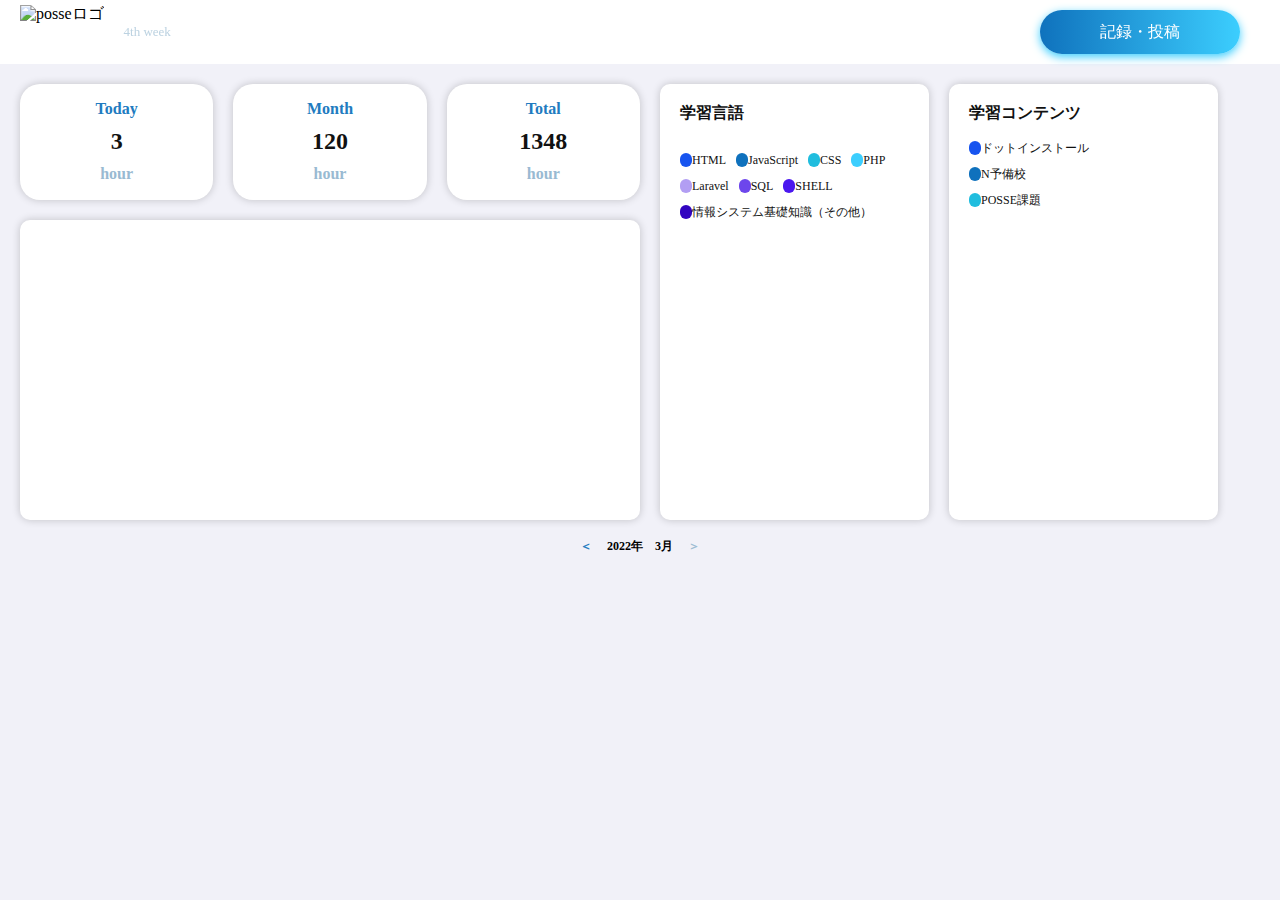
==== top.html @ ecd86b13 "コミット" ====
<!DOCTYPE html>
<html lang="ja">
<head>
    <meta charset="UTF-8">
    <meta http-equiv="X-UA-Compatible" content="IE=edge">
    <meta name="viewport" content="width=device-width, initial-scale=1.0">
    <title>posse課題-自主課題</title>
    <link rel="stylesheet" href="./style.css">
    <link rel="stylesheet" href="./reset.css">
</head>
<body>
    <!-- header -->
    <header class="header">
        <img class="header_img" src="./img/posse_logoのコピー.jpg" alt="posseロゴ">
        <span class="header_text">4th week</span>
        <button id="headerButton" class="header_button">記録・投稿</button>
    </header>
    <!-- header -->

    <!-- main -->
    <main class="main">
        <!-- 全体 -->
        <div class="container">
            <!-- 左側 -->
            <div class="column1">
                <!-- 左上側 -->
                <div class="wrapper1">
                    <ul class="item_contents">
                        <li class="item_label">Today</li>
                        <li class="item_number">3</li>
                        <li class="item_hour">hour</li>
                    </ul>
                    <ul class="item_contents">
                        <li class="item_label">Month</li>
                        <li class="item_number">120</li>
                        <li class="item_hour">hour</li>
                    </ul>
                    <ul class="item_contents">
                        <li class="item_label">Total</li>
                        <li class="item_number">1348</li>
                        <li class="item_hour">hour</li>
                    </ul>
                </div>
                <!-- 左下側 -->
                <div class="wrapper2">
                    <div id="barGraph" class="bar_graph" style="width:100%">
                    </div>
                </div>
            </div>
            <!-- 右側 -->
            <div class="column2">
                <!-- 右左側 -->
                <ul class="circle_graph circle_graph1">
                    <li class="item_title">学習言語</li>
                    <div id="langGraph" class="item_graph" style="width:100%">
                    </div>
                    <!-- <img class="item_graph" src="./img/スクリーンショット 2022-03-10 11.29.04.png" alt=""> -->
                    <ul class="lang">
                        <li class="lang_item lang_html">HTML</li>
                        <li class="lang_item lang_js">JavaScript</li>
                        <li class="lang_item lang_css">CSS</li>
                        <li class="lang_item lang_php">PHP</li>
                        <li class="lang_item lang_lara">Laravel</li>
                        <li class="lang_item lang_sql">SQL</li>
                        <li class="lang_item lang_shell">SHELL</li>
                        <li class="lang_item lang_others">情報システム基礎知識（その他）</li>
                    </ul>
                </ul>
                <!-- 右右側 -->
                <ul class="circle_graph circle_graph2">
                    <li class="item_title">学習コンテンツ</li>
                    <div id="contentGraph" class="item_graph" style="width:100%">
                    </div>
                    <!-- <img class="item_graph" src="./img/スクリーンショット 2022-03-10 12.21.45.png" alt=""> -->
                    <ul class="contents">
                        <li class="content content_dot">ドットインストール</li>
                        <li class="content content_nyobi">N予備校</li>
                        <li class="content content_posse">POSSE課題</li>
                    </ul>
                </ul>
            </div>
        </div>
        <!-- オーバーレイ -->
        <div id="overlay" class="overlay"></div>

        <!-- モーダルウィンドウ -->
        <div id="modal" class="modal">
            <!-- 閉じるボタン -->
            <div id="closeButton" class="close">×</div>
            <!-- 戻るボタン -->
            <!-- カレンダー画面でのみ表示 -->
            <div id="backButton" class="back">←</div>
            <!-- 記録画面 -->
            <div id="record" class="record">
                <div class="info">
                    <!-- 記録左側 -->
                    <div class="modal_column1">
                        <div class="wrapper_date">
                            <p class="date_text">学習日</p>
                            <p id="calendarBox" class="date_calendar"></p>
                        </div>
                        <div class="wrapper_contents">
                            <p class="contents_text">学習コンテンツ（複数選択可）</p>
                            <ul class="contents">
                                <li name="check_item" class="content_item" onclick='addCheck(0)'>N予備校</li>
                                <li name="check_item" class="content_item" onclick='addCheck(1)'>ドットインストール</li>
                                <li name="check_item" class="content_item" onclick='addCheck(2)'>POSSE課題</li>
                            </ul>
                        </div>
                        <div class="wrapper_langs">
                            <p class="langs_text">学習言語（複数選択可）</p>
                            <ul class="langs_list">
                                <li name="check_item" class="lang_item" onclick='addCheck(3)'>CSS</li>
                                <li name="check_item" class="lang_item" onclick='addCheck(4)'>HTML</li>
                                <li name="check_item" class="lang_item" onclick='addCheck(5)'>JavaScript</li>
                                <li name="check_item" class="lang_item" onclick='addCheck(6)'>PHP</li>
                                <li name="check_item" class="lang_item" onclick='addCheck(7)'>Laravel</li>
                                <li name="check_item" class="lang_item" onclick='addCheck(8)'>SQL</li>
                                <li name="check_item" class="lang_item" onclick='addCheck(9)'>SHELL</li>
                                <li name="check_item" class="lang_item" onclick='addCheck(10)'>情報システム基礎知識（その他）</li>
                            </ul>
                        </div>
                    </div>
                    <!-- 記録右側 -->
                    <div class="modal_column2">
                        <div class="wrapper_time">
                            <p class="time_text">学習時間</p>
                            <input class="time_textarea"></input>
                        </div>
                        <div class="wrapper_twitter">
                            <p class="twitter_text">Twitter用コメント</p>
                            <textarea class="twitter_textarea" minlength="1" maxlength="140"></textarea>
                        
                        </div>
                        <p id="twitterShareButton" name="check_item" class="twitter_check" onclick='addCheck("11")'>Twitterにシェアする</p>
                    </div>
                </div>
                <button id="modalButton" class="header_button"><a href="" target="_blank">記録・投稿</a></button>
            </div>
            <!-- カレンダー画面 -->
            <div id="calendarWrapper" class="calendar_wrapper">
                <button class="cal_left" onclick="prev()">＜</button>
                <span id="calDate" class="cal_date"></span>
                <button class="cal_right" onclick="next()">＞</button>
                <div id="calendar" class="calendar"></div>
                <button id="calendarButton" class="header_button">決定</button>
            </div>
            <!-- ローディング画面 -->
            <div id="load" class="load">
                <img src="./img/D1FB273F-7C3B-4F47-A255-F97C61E49253.jpeg" alt="">
            </div>
            <!-- 投稿完了画面 -->
            <div id="complete" class="complete">
                <img src="./img/2AE8BD05-5028-4852-9478-F5CC79CCEF29.jpeg" alt="">
            </div>
        </div>
        <!-- エラー画面 -->
        <div id="error" class="error">
            <img src="./img/スクリーンショット 2022-03-24 19.53.33.png" alt="">
        </div>
    </main>
    <!-- main -->

    <!-- footer -->
    <footer class="footer">
        <span class="footer_left">＜</span>
        <span id="footerDate" class="footer_date">2022年　3月</span>
        <span class="footer_right">＞</span>
        <div class="footer_wrapper">
            <button id="footerButton" class="header_button">記録・投稿</button>
        </div>
    </footer>
    <!-- footer -->
    <script type="text/javascript" src="https://www.gstatic.com/charts/loader.js"></script>
    <script src="./script.js"></script>
</body>
</html>
---- style.css ----
@charset "UTF-8";
html {
  background-color: #f1f1f8;
}

.header {
  position: fixed;
  display: flex;
  align-items: center;
  top: 0;
  left: 0;
  width: 100%;
  height: 64px;
  padding: 5px 40px 5px 20px;
  background-color: #ffffff;
  z-index: 1;
}
.header .header_img {
  height: 54px;
  -o-object-fit: cover;
     object-fit: cover;
}
.header .header_text {
  font-size: 13px;
  color: #bcd2e1;
  margin-left: 20px;
  background-color: #ffffff;
}
.header .header_button {
  width: 200px;
  height: 44px;
  text-align: center;
  border-radius: 27px;
  background: linear-gradient(to right, #0f72bd, #3ccefe);
  color: #ffffff;
  margin-left: auto;
  box-shadow: 0 3px 10px #3ccefe;
}
@media screen and (max-width: 768px) {
  .header .header_button {
    display: none;
  }
}
.header .header_button:hover {
  opacity: 0.8;
}

.container {
  display: flex;
  flex-wrap: wrap;
  -moz-column-gap: 20px;
       column-gap: 20px;
  -moz-column-count: 2;
       column-count: 2;
  flex-direction: row;
  width: 100%;
  padding: 20px;
  padding-top: 84px;
}
.container .column1 {
  width: 50%;
  display: flex;
  flex-direction: column;
}
@media screen and (max-width: 768px) {
  .container .column1 {
    width: 100%;
    margin-left: 0;
  }
}
.container .column1 .wrapper1 {
  width: 100%;
  display: flex;
  flex-wrap: wrap;
  flex-direction: row;
  justify-content: space-between;
}
.container .column1 .wrapper1 .item_contents {
  width: calc((100% - 40px) / 3);
  box-shadow: 0 0 8px rgba(0, 0, 0, 0.2);
  text-align: center;
  padding: 16px;
  border-radius: 20px;
  list-style: none;
  background-color: #ffffff;
  background-clip: padding-box;
  font-size: 16px;
}
@media screen and (max-width: 768px) {
  .container .column1 .wrapper1 .item_contents {
    width: 30%;
  }
}
.container .column1 .wrapper1 .item_contents .item_label {
  color: #217bc0;
  font-size: 1em;
  font-weight: bold;
  margin-bottom: 0.6em;
  border-radius: 10px 10px 0px 0px;
  background-color: #ffffff;
}
@media screen and (max-width: 768px) {
  .container .column1 .wrapper1 .item_contents .item_label {
    font-size: 14px;
  }
}
.container .column1 .wrapper1 .item_contents .item_number {
  color: #111111;
  font-size: 1.5em;
  font-weight: bold;
  background-color: #ffffff;
}
@media screen and (max-width: 768px) {
  .container .column1 .wrapper1 .item_contents .item_number {
    font-size: 28px;
  }
}
.container .column1 .wrapper1 .item_contents .item_hour {
  color: #99bad2;
  font-size: 1em;
  font-weight: bold;
  margin-top: 0.6em;
  background-color: #ffffff;
  border-radius: 0px 0px 10px 10px;
}
@media screen and (max-width: 768px) {
  .container .column1 .wrapper1 .item_contents .item_hour {
    font-size: 14px;
  }
}
.container .column1 .wrapper2 {
  margin-top: 20px;
}
.container .column1 .wrapper2 .bar_graph {
  width: 100%;
  height: 300px;
  padding: 10px;
  padding-right: -300px;
  border-radius: 10px;
  background-color: #ffffff;
  box-shadow: 0 0 8px rgba(0, 0, 0, 0.2);
}
.container .column2 {
  width: 45%;
  display: flex;
  flex-wrap: wrap;
  -moz-column-gap: 20px;
       column-gap: 20px;
  -moz-column-count: 2;
       column-count: 2;
  flex-direction: row;
  justify-content: space-between;
}
@media screen and (max-width: 768px) {
  .container .column2 {
    width: 100%;
    margin-top: 20px;
  }
}
.container .column2 .circle_graph {
  width: calc((100% - 20px) / 2);
  background-color: #ffffff;
  border-radius: 10px;
  box-shadow: 0 0 8px rgba(0, 0, 0, 0.2);
  list-style: none;
  padding: 20px;
}
.container .column2 .circle_graph .item_title {
  color: #111111;
  font-size: 100%;
  font-weight: bold;
  background-color: #ffffff;
}
.container .column2 .circle_graph .item_graph {
  width: calc(100% - 20px);
  margin-top: 20px;
}
@media screen and (max-width: 768px) {
  .container .column2 .circle_graph1 {
    order: 2;
  }
}
.container .column2 .circle_graph1 .lang {
  display: flex;
  flex-wrap: wrap;
  flex-direction: row;
  color: #111111;
  font-size: 12px;
  background-color: #ffffff;
  margin-top: 8px;
  list-style: none;
}
@media screen and (max-width: 768px) {
  .container .column2 .circle_graph1 .lang {
    width: 100%;
    font-size: 10px;
  }
}
.container .column2 .circle_graph1 .lang .lang_item {
  background-color: #ffffff;
  font-size: 1em;
  margin-top: 12px;
  margin-right: 10px;
}
.container .column2 .circle_graph1 .lang .lang_item::before {
  content: "・";
  width: 1.2em;
  height: 1.2em;
  border-radius: 1.2em;
}
.container .column2 .circle_graph1 .lang .lang_html::before {
  background-color: #1754ef;
  color: #1754ef;
}
.container .column2 .circle_graph1 .lang .lang_js::before {
  background-color: #0f71bd;
  color: #0f71bd;
}
.container .column2 .circle_graph1 .lang .lang_css::before {
  background-color: #20bdde;
  color: #20bdde;
}
.container .column2 .circle_graph1 .lang .lang_php::before {
  background-color: #3ccefe;
  color: #3ccefe;
}
.container .column2 .circle_graph1 .lang .lang_lara::before {
  background-color: #b29ef3;
  color: #b29ef3;
}
.container .column2 .circle_graph1 .lang .lang_sql::before {
  background-color: #6d46ec;
  color: #6d46ec;
}
.container .column2 .circle_graph1 .lang .lang_shell::before {
  background-color: #4a17ef;
  color: #4a17ef;
}
.container .column2 .circle_graph1 .lang .lang_others::before {
  background-color: #3105c0;
  color: #3105c0;
}
@media screen and (max-width: 768px) {
  .container .column2 .circle_graph2 {
    order: 1;
  }
}
.container .column2 .circle_graph2 .contents {
  color: #111111;
  font-size: 12px;
  margin-top: 8px;
  background-color: #ffffff;
  list-style: none;
}
@media screen and (max-width: 768px) {
  .container .column2 .circle_graph2 .contents {
    width: 100%;
    font-size: 10px;
  }
}
.container .column2 .circle_graph2 .contents .content {
  background-color: #ffffff;
  font-size: 1em;
  margin-top: 12px;
}
.container .column2 .circle_graph2 .contents .content::before {
  content: "・";
  width: 1.2em;
  height: 1.2em;
  border-radius: 1.2em;
}
.container .column2 .circle_graph2 .contents .content_dot::before {
  background-color: #1754ef;
  color: #1754ef;
}
.container .column2 .circle_graph2 .contents .content_nyobi::before {
  background-color: #0f71bd;
  color: #0f71bd;
}
.container .column2 .circle_graph2 .contents .content_posse::before {
  background-color: #20bdde;
  color: #20bdde;
}

.overlay {
  /* 位置を固定 */
  position: fixed;
  top: 0;
  left: 0;
  /* 画面いっぱいに広がるようにする */
  width: 100%;
  height: 100vh;
  /* rgbaを使って60%の黒いオーバーレイにする */
  background: rgba(0, 0, 0, 0.6);
  /* デフォルトでは見えないようにする */
  opacity: 0;
  visibility: hidden;
  /* 表示する際の変化の所要時間 */
  transition: 0.3s;
  z-index: 1;
}
.overlay.active {
  /* activeクラスがついたときにオーバーレイを表示する */
  opacity: 1;
  visibility: visible;
}
.overlay.disable {
  pointer-events: none;
}

.modal {
  width: 90%;
  height: 500px;
  padding: 46px 56px 56px 56px;
  background-color: #ffffff;
  /* 位置の調整(真ん中に表示) */
  position: fixed;
  top: 50%;
  left: 50%;
  transform: translate(-50%, -50%);
  /* デフォルトでは非表示にしておく */
  opacity: 0;
  visibility: hidden;
  /* 表示の変化にかかる時間 */
  transition: 0.3s;
  border-radius: 20px;
  z-index: 2;
}
@media screen and (max-width: 768px) {
  .modal {
    width: 100%;
    height: 100%;
    padding: 20px 20px 20px 20px;
    margin-top: 46px;
    overflow: auto;
  }
}
.modal.active {
  opacity: 1;
  visibility: visible;
}
.modal .close {
  display: none;
  position: absolute;
  top: 10px;
  right: 20px;
  cursor: pointer;
  width: 20px;
  text-align: center;
  padding-bottom: 2px;
  border-radius: 20px;
  background-color: #f1f1f8;
}
.modal .close.active {
  display: block;
}
.modal .close.disable {
  pointer-events: none;
}
.modal .back {
  display: none;
  position: absolute;
  top: 12px;
  left: 20px;
  cursor: pointer;
  width: 20px;
  text-align: center;
  padding-bottom: 2px;
  border-radius: 20px;
  background-color: #f1f1f8;
}
.modal .back.active {
  display: block;
}
.modal .record {
  width: 100%;
  height: 100%;
  display: none;
}
@media screen and (max-width: 768px) {
  .modal .record {
    overflow: scroll;
  }
}
.modal .record.active {
  display: block;
}
.modal .record .info {
  display: flex;
  flex-wrap: wrap;
  -moz-column-gap: 40px;
       column-gap: 40px;
  -moz-column-count: 2;
       column-count: 2;
  flex-direction: row;
}
.modal .record .info .modal_column1 {
  width: calc((100% - 40px) / 2);
}
@media screen and (max-width: 768px) {
  .modal .record .info .modal_column1 {
    width: 100%;
  }
}
.modal .record .info .modal_column1 .wrapper_date .date_text {
  font-size: 13px;
  font-weight: bold;
}
.modal .record .info .modal_column1 .wrapper_date .date_calendar {
  width: 100%;
  height: 56px;
  border-radius: 10px;
  background-color: #f5f5f8;
  display: flex;
  margin-top: 10px;
  padding-left: 20px;
  align-items: center;
}
.modal .record .info .modal_column1 .wrapper_contents {
  margin-top: 24px;
}
.modal .record .info .modal_column1 .wrapper_contents .contents_text {
  font-size: 13px;
  font-weight: bold;
}
.modal .record .info .modal_column1 .wrapper_contents .contents {
  display: flex;
  flex-wrap: wrap;
  flex-direction: row;
  margin-top: 2px;
}
.modal .record .info .modal_column1 .wrapper_contents .contents .content_item {
  font-size: 13px;
  background-color: #f5f5f8;
  border-radius: 13px;
  padding: 5px 8px;
  margin-right: 8px;
  margin-top: 8px;
  position: relative;
}
.modal .record .info .modal_column1 .wrapper_contents .contents .content_item::before {
  content: "・";
  font-size: 16px;
  background-color: #cccccc;
  color: #cccccc;
  border-radius: 16px;
}
.modal .record .info .modal_column1 .wrapper_contents .contents .content_item::after {
  content: "";
  display: block;
  position: absolute;
  top: 11px;
  left: 11px;
  width: 10px;
  height: 5px;
  border-left: 2px solid #ffffff;
  border-bottom: 2px solid #ffffff;
  transform: rotate(-45deg);
}
.modal .record .info .modal_column1 .wrapper_contents .contents .content_item.active {
  background-color: #e7f5ff;
}
.modal .record .info .modal_column1 .wrapper_contents .contents .content_item.active::before {
  background-color: #0f71bd;
  color: #0f71bd;
}
.modal .record .info .modal_column1 .wrapper_langs {
  margin-top: 24px;
}
.modal .record .info .modal_column1 .wrapper_langs .langs_text {
  font-size: 13px;
  font-weight: bold;
}
.modal .record .info .modal_column1 .wrapper_langs .langs_list {
  display: flex;
  flex-wrap: wrap;
  flex-direction: row;
  margin-top: 2px;
}
.modal .record .info .modal_column1 .wrapper_langs .langs_list .lang_item {
  font-size: 13px;
  background-color: #f5f5f8;
  border-radius: 13px;
  margin-right: 8px;
  padding: 5px 8px;
  margin-top: 8px;
  position: relative;
}
.modal .record .info .modal_column1 .wrapper_langs .langs_list .lang_item::before {
  content: "・";
  font-size: 16px;
  background-color: #cccccc;
  color: #cccccc;
  border-radius: 16px;
}
.modal .record .info .modal_column1 .wrapper_langs .langs_list .lang_item::after {
  content: "";
  display: block;
  position: absolute;
  top: 11px;
  left: 11px;
  width: 10px;
  height: 5px;
  border-left: 2px solid #ffffff;
  border-bottom: 2px solid #ffffff;
  transform: rotate(-45deg);
}
.modal .record .info .modal_column1 .wrapper_langs .langs_list .lang_item.active {
  background-color: #e7f5ff;
}
.modal .record .info .modal_column1 .wrapper_langs .langs_list .lang_item.active::before {
  background-color: #0f71bd;
  color: #0f71bd;
}
.modal .record .info .modal_column2 {
  width: calc((100% - 40px) / 2);
}
@media screen and (max-width: 768px) {
  .modal .record .info .modal_column2 {
    width: 100%;
  }
}
@media screen and (max-width: 768px) {
  .modal .record .info .modal_column2 .wrapper_time {
    margin-top: 24px;
  }
}
.modal .record .info .modal_column2 .wrapper_time .time_text {
  font-size: 13px;
  font-weight: bold;
}
.modal .record .info .modal_column2 .wrapper_time .time_textarea {
  width: 100%;
  height: 56px;
  border-radius: 10px;
  background-color: #f5f5f8;
  margin-top: 10px;
  padding-left: 20px;
  align-items: center;
}
.modal .record .info .modal_column2 .wrapper_twitter {
  margin-top: 24px;
}
.modal .record .info .modal_column2 .wrapper_twitter .twitter_text {
  font-size: 13px;
  font-weight: bold;
}
.modal .record .info .modal_column2 .wrapper_twitter .twitter_textarea {
  width: 100%;
  height: 125px;
  resize: none;
  border-radius: 10px;
  background-color: #f5f5f8;
  margin-top: 10px;
  padding: 13px;
}
.modal .record .info .modal_column2 .twitter_check {
  font-size: 13px;
  position: relative;
  margin: 10px 0px 15px 0px;
}
.modal .record .info .modal_column2 .twitter_check::before {
  content: "・";
  font-size: 19px;
  background-color: #cccccc;
  color: #cccccc;
  border-radius: 19px;
}
.modal .record .info .modal_column2 .twitter_check::before .active::before {
  background-color: #0f71bd;
}
.modal .record .info .modal_column2 .twitter_check::after {
  content: "";
  display: block;
  position: absolute;
  top: 7px;
  left: 5px;
  width: 10px;
  height: 5px;
  border-left: 2px solid #ffffff;
  border-bottom: 2px solid #ffffff;
  transform: rotate(-45deg);
}
.modal .record .info .modal_column2 .twitter_check.active {
  background-color: #e7f5ff;
}
.modal .record .info .modal_column2 .twitter_check.active::before {
  background-color: #0f71bd;
  color: #0f71bd;
}
.modal .record .header_button {
  width: 250px;
  height: 44px;
  text-align: center;
  border-radius: 27px;
  background: linear-gradient(to right, #0f72bd, #3ccefe);
  color: #ffffff;
  box-shadow: 0 3px 10px #3ccefe;
  display: block;
  left: 0;
  right: 0;
  margin: 22px auto;
}
.modal .record .header_button:hover {
  opacity: 0.8;
}
.modal .calendar_wrapper {
  position: fixed;
  top: 50%;
  left: 50%;
  transform: translate(-50%, -50%);
  text-align: center;
  padding: 40px 20px 20px 20px;
  width: 70%;
  display: none;
}
@media screen and (max-width: 768px) {
  .modal .calendar_wrapper {
    width: 100%;
    height: 100%;
  }
}
.modal .calendar_wrapper.active {
  display: block;
}
.modal .calendar_wrapper .cal_left {
  color: #287fc2;
}
.modal .calendar_wrapper .cal_date {
  margin: 0px 12px;
  font-weight: bold;
}
.modal .calendar_wrapper .cal_right {
  color: #9dbdd3;
}
.modal .calendar_wrapper .calendar {
  margin-top: 20px;
  width: 100%;
}
.modal .calendar_wrapper .calendar table {
  width: 100%;
}
.modal .calendar_wrapper .calendar table tbody tr .week {
  font-size: 10px;
  width: 30px;
  height: 20px;
  padding: 10px;
  text-align: center;
}
.modal .calendar_wrapper .calendar table tbody tr .today {
  font-size: 12px;
  width: 30px;
  height: 20px;
  padding: 10px;
}
.modal .calendar_wrapper .calendar table tbody tr .today.selected {
  background-color: #0f70be;
}
.modal .calendar_wrapper .calendar table tbody tr .other_date {
  font-size: 12px;
  width: 30px;
  height: 20px;
  padding: 10px;
}
.modal .calendar_wrapper .calendar table tbody tr .other_date.selected {
  background-color: #0f70be;
}
.modal .calendar_wrapper .header_button {
  width: 100px;
  height: 40px;
  text-align: center;
  border-radius: 27px;
  background: linear-gradient(to right, #0f72bd, #3ccefe);
  color: #ffffff;
  margin-top: 20px;
  margin-left: auto;
  box-shadow: 0 3px 10px #3ccefe;
}
.modal .calendar_wrapper .header_button:hover {
  opacity: 0.8;
}
.modal .load {
  position: fixed;
  top: 50%;
  left: 50%;
  transform: translate(-50%, -50%);
  display: none;
}
.modal .load.active {
  display: block;
}
.modal .load img {
  width: 300px;
  height: 300px;
  -o-object-fit: cover;
     object-fit: cover;
  -webkit-animation: 1s linear infinite rotation;
          animation: 1s linear infinite rotation;
}
@-webkit-keyframes rotation {
  0% {
    transform: rotate(0);
  }
  100% {
    transform: rotate(360deg);
  }
}
@keyframes rotation {
  0% {
    transform: rotate(0);
  }
  100% {
    transform: rotate(360deg);
  }
}
.modal .complete {
  position: fixed;
  top: 50%;
  left: 50%;
  transform: translate(-50%, -50%);
  display: none;
}
.modal .complete.active {
  display: block;
}
.modal .complete img {
  width: 300px;
  height: 300px;
}

.error {
  position: fixed;
  width: 100%;
  height: 100%;
  top: 50%;
  left: 50%;
  transform: translate(-50%, -50%);
  background-color: #f5f6f7;
  display: none;
}
.error.active {
  display: block;
}
.error img {
  width: 300px;
  height: 300px;
}

.footer {
  width: 100%;
  text-align: center;
  font-size: 12px;
  font-weight: bold;
}
.footer .footer_left {
  color: #287fc2;
}
.footer .footer_date {
  margin: 0px 12px;
}
.footer .footer_right {
  color: #9dbdd3;
}
.footer .footer_wrapper {
  display: flex;
  justify-content: center;
  display: none;
}
@media screen and (max-width: 768px) {
  .footer .footer_wrapper {
    display: block;
  }
}
.footer .footer_wrapper .header_button {
  width: 90vw;
  height: 7vh;
  text-align: center;
  border-radius: 27px;
  background: linear-gradient(to right, #0f72bd, #3ccefe);
  color: #ffffff;
  margin: 20px auto;
  box-shadow: 0 3px 10px #3ccefe;
}
.footer .footer_wrapper .header_button:hover {
  opacity: 0.8;
}
/*# sourceMappingURL=style.css.map */
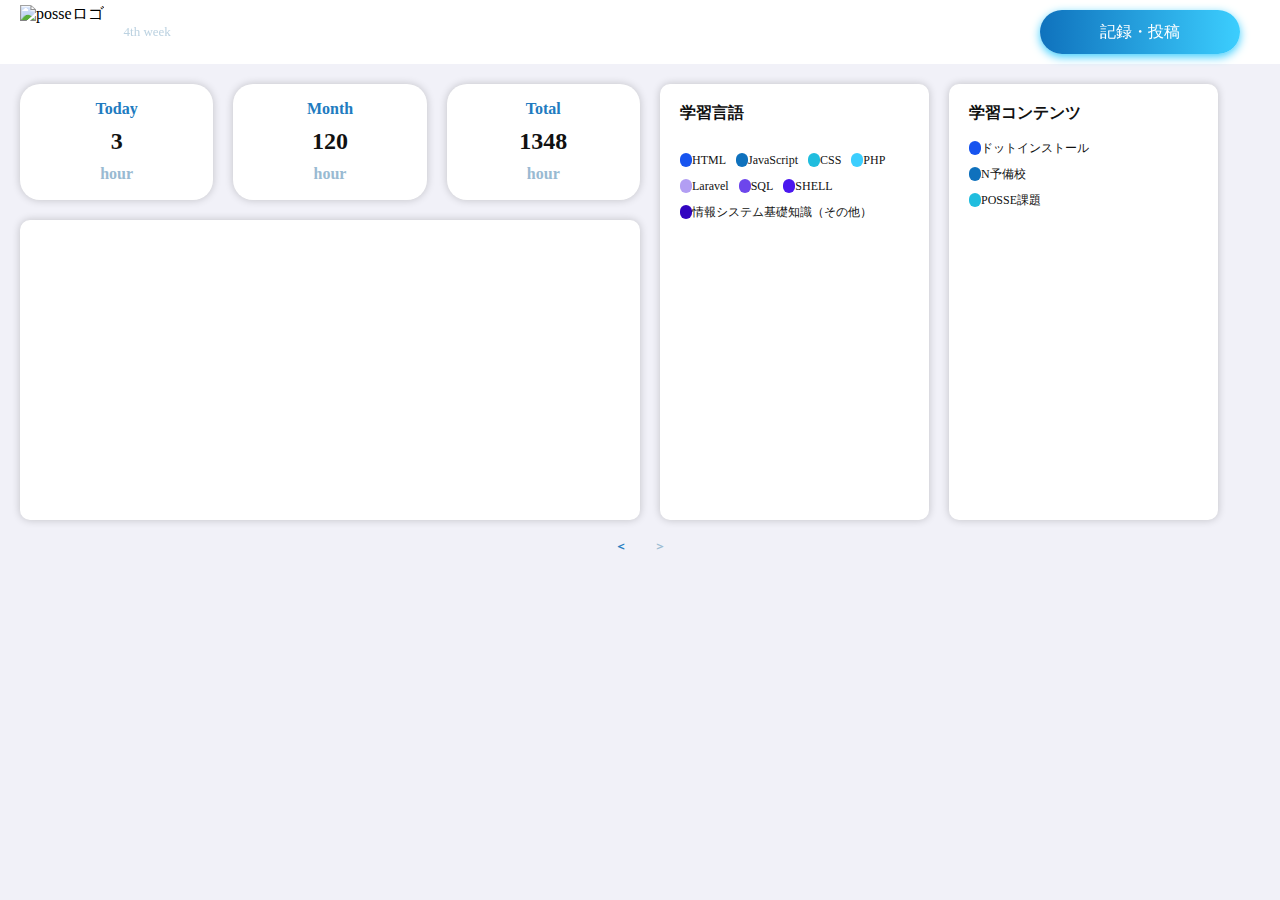
==== commit c2925fb5: "webappトーナメント最終commit" ====
--- a/top.html
+++ b/top.html
@@ -163,9 +163,9 @@
 
     <!-- footer -->
     <footer class="footer">
-        <span class="footer_left">＜</span>
-        <span id="footerDate" class="footer_date">2022年　3月</span>
-        <span class="footer_right">＞</span>
+        <button class="footer_left">＜</button>
+        <span id="footerDate" class="footer_date"></span>
+        <button class="footer_right">＞</button>
         <div class="footer_wrapper">
             <button id="footerButton" class="header_button">記録・投稿</button>
         </div>
